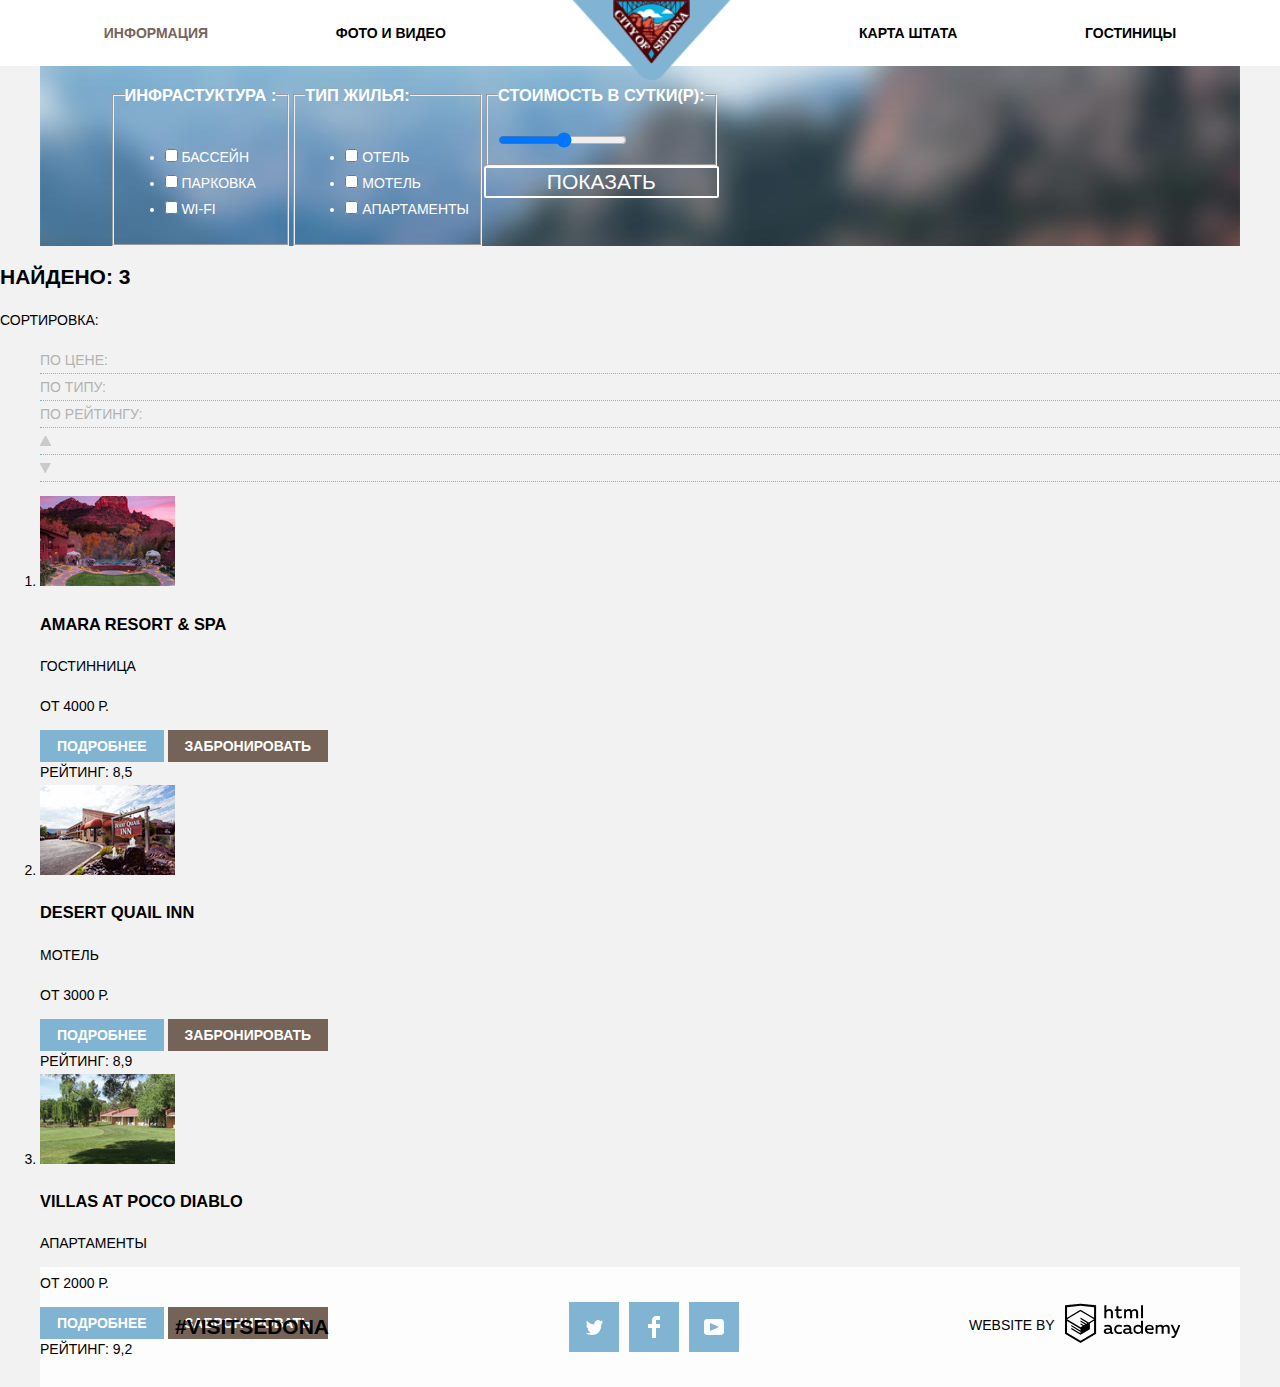
==== hotels.html @ 87884ed4 "сменил дирректорию, пофиксил js, закончил оформление главной страницы" ====
<!DOCTYPE HTML>
<html lang="ru">

<head>
    <meta charset="utf-8">
    <title>Седона</title>
    <link href="css/normalize.css" rel="stylesheet">
    <link href="css/style.css" rel="stylesheet">
</head>

<body class="inner-page">
    <header class="main-header">
        <nav class="main-navigation">
            <div class="container">
                <ul class="site-navigation">
                    <li class="active"><a href="#">информация</a></li>
                    <li><a href="#">фото и видео</a></li>
                    <li><a class="main-header-logo"><img src="img/main-logo.png" alt="логотип Седона"></a></li>
                    <li><a href="#">карта штата</a></li>
                    <li><a href="#">гостиницы</a></li>
                </ul>
            </div>
        </nav>
    </header>
    <main class="main">
        <div class="search-container">
            <form class="search-characteristic" method="get" action="https://echo.htmlacademy.ru">
                <div class="search-first">
                <fieldset class="search-infrastructure">
                    <legend>
                        <h3>инфрастуктура :</h3>
                    </legend>
                    <ul>
                        <li>
                            <input type="checkbox" name="pool" id="pool">
                            <label for="pool">бассейн</label>

                        </li>
                        <li>
                            <input type="checkbox" name="parking" id="parking">
                            <label for="parking">парковка</label>

                        </li>
                        <li>
                            <input type="checkbox" name="wi-fi" id="wi-fi">
                            <label for="wi-fi">wi-fi</label>
                        </li>
                    </ul>
                </fieldset>
                <fieldset class="search-house">
                    <legend>
                        <h3>тип жилья:</h3>
                    </legend>
                    <ul>
                        <li>
                            <input type="checkbox" name="hotel" id="hotel">
                            <label for="hotel">отель</label>
                        </li>
                        <li>
                            <input type="checkbox" name="motel" id="motel">
                            <label for="motel">мотель</label>
                        </li>
                        <li>
                            <input type="checkbox" name="apartment" id="apartment">
                            <label for="apartment">апартаменты</label>
                        </li>
                    </ul>
                </fieldset>
                </div>
                <div class="search-second">
                <fieldset class="search-coast">
                    <legend>
                        <h3>стоимость в сутки(р):</h3>
                    </legend>
                    <input type="range" id="coast" name="coast" min="0" max="3500" step="100">
                    <output name="coast"></output>
                </fieldset>
                <button type="submit">показать</button>
                </div>
            </form>
        </div>

        <section class="search-list">
            <div class="search-head">
                <h2>найдено: 3</h2>
                <p>сортировка:</p>
                <ul class="sort-by">
                    <li>по цене:</li>
                    <li>по типу:</li>
                    <li>по рейтингу:</li>
                    <li class="icon-up"><svg version="1.1" id="icon-up-dir" xmlns="http://www.w3.org/2000/svg" xmlns:xlink="http://www.w3.org/1999/xlink" x="0px" y="0px" width="11px" height="10px" viewBox="0 0 11 10" enable-background="new 0 0 11 10" xml:space="preserve">
                            <polygon points="5.5,0 0,10 11,10 " />
                        </svg></li>
                    <li class="icon-down"><svg version="1.1" id="icon-down-dir" xmlns="http://www.w3.org/2000/svg" xmlns:xlink="http://www.w3.org/1999/xlink" x="0px" y="0px" width="11px" height="10px" viewBox="0 0 11 10" enable-background="new 0 0 11 10" xml:space="preserve">
                            <polyline points="5.5,10 0,0 11,0 " />
                        </svg></li>
                </ul>
            </div>
            <div class="search-results">
                <ol>
                    <li class="search-item">
                        <a href="#">
                            <img src="img/amara-res.jpg" alt="Amara resort & spa">
                            <h3>Amara resort & spa</h3>
                        </a>
                        <p>гостинница</p>
                        <p>от 4000 р.</p>
                        <a class="button-info" href="#"><span>подробнее</span></a>
                        <a class="button-reserve" href="#"><span>забронировать</span></a>
                        <div class="stars"></div>
                        <div class="rating">рейтинг: 8,5</div>
                    </li>
                    <li class="search-item">
                        <a href="#">
                            <img src="img/desert-qua.jpg" alt="Desert Quail Inn">
                            <h3>Desert Quail Inn</h3>
                        </a>
                        <p>мотель</p>
                        <p>от 3000 р.</p>
                        <a class="button-info" href="#"><span>подробнее</span></a>
                        <a class="button-reserve" href="#"><span>забронировать</span></a>
                        <div class="stars"></div>
                        <div class="rating">рейтинг: 8,9</div>
                    </li>
                    <li class="search-item">
                        <a href="#">
                            <img src="img/villas-poco.jpg" alt="Villas at Poco Diablo">
                            <h3>Villas at Poco Diablo</h3>
                        </a>
                        <p>апартаменты</p>
                        <p>от 2000 р.</p>
                        <a class="button-info" href="#"><span>подробнее</span></a>
                        <a class="button-reserve" href="#"><span>забронировать</span></a>
                        <div class="stars"></div>
                        <div class="rating">рейтинг: 9,2</div>
                    </li>
                </ol>
            </div>
        </section>


    </main>
    <footer>
        <div class="footer-container">
            <p class="footer-tag">#visitsedona</p>
            <ul class="social-links">
                <li>
                    <a class="social-item" href="#">
                        <svg xmlns="http://www.w3.org/2000/svg" width="17px" height="15px" viewBox="0 0 17 15">
                            <path fill="#FFFFFF" d="M10.95,0.144c1.685-0.496,2.984,0.27,3.577,1.179c0.673-0.231,1.331-0.481,2.011-0.708
			c-0.004,0.861-0.522,1.513-0.857,1.768c0.685,0.17,1.304-0.491,1.304-0.491c-0.169,1-1.006,1.788-1.563,2.024
			c-0.231,6.75-3.175,11.217-10.077,11.082c-0.522,0,0.075,0-0.446,0c-0.41,0-4.164-0.46-4.898-1.887
			c2.271,0.196,3.893-0.422,4.693-1.177c-0.96-0.3-2.679-0.477-2.979-2.95C2.064,9.09,2.279,9.212,2.905,9.103
			C1.705,8.247,0.374,7.53,0.448,5.33c0.285,0.328,1.067,0.536,1.34,0.472c-0.703-0.241-1.97-3.36-0.894-4.952
			c1.818,1.854,3.735,3.606,7.152,3.773C8.254,2.33,9.183,0.793,10.95,0.144z"/>
                        </svg>
                    </a>
                </li>
                <li>
                    <a class="social-item" href="#">
                        <svg xmlns="http://www.w3.org/2000/svg" width="12px" height="22px" viewBox="0 0 12 22">
                            <path fill="#FFFFFF" d="M12,4V0H8C5.791,0,4,1.791,4,4v4H0v4h4v10h4V12h4V8H8V4H12z"/>
                        </svg>
                    </a>
                    
                </li>
                <li>
                    <a class="social-item" href="#">
                        <svg xmlns="http://www.w3.org/2000/svg" width="20px" height="16px" viewBox="0 0 20 16">
                            <path fill="#FFFFFF" d="M17,0H3C1.35,0,0,1.35,0,3v10c0,1.65,1.35,3,3,3h14c1.65,0,3-1.35,3-3V3C20,1.35,18.65,0,17,0z
	 M6.027,11.998V4.002L15.014,8L6.027,11.998z"/>
                        </svg>
                    </a>
                </li>
            </ul>
            <a href="#" class="academy-link">
                    <p>website by</p>
                    <div><svg xmlns="http://www.w3.org/2000/svg" viewBox="0 0 113 39" width="115" height="41">
                    <title>logo_name</title>
                    <path fill="#000" d="M401.93,351.51a2.07,2.07,0,0,0,.58-0.11v1.4a3.41,3.41,0,0,1-1.24.22,1.75,1.75,0,0,1-1.75-1,5.08,5.08,0,0,1-3.3,1.13c-1.59,0-3.06-.87-3.06-2.68,0-2.24,2.08-2.93,3.9-2.93a11.63,11.63,0,0,1,2.28.26v-0.31c0-1.09-.8-1.86-2.3-1.86a7.79,7.79,0,0,0-3.15.67v-1.79a10.72,10.72,0,0,1,3.35-.58c2.48,0,4,1.18,4,3.83v3.14A0.57,0.57,0,0,0,401.93,351.51Zm-6.76-1.19a1.42,1.42,0,0,0,1.64,1.29,3.56,3.56,0,0,0,2.53-1V349.1a10.21,10.21,0,0,0-1.9-.22C396.34,348.89,395.17,349.23,395.17,350.33Z" transform="translate(-355.09 -323.29)" />
                    <path fill="#000" d="M408.15,343.91a5.29,5.29,0,0,1,2.7.67v1.79a4.28,4.28,0,0,0-2.42-.73,2.89,2.89,0,1,0,0,5.76,5.26,5.26,0,0,0,2.55-.67v1.8a6.58,6.58,0,0,1-2.9.6,4.42,4.42,0,0,1-4.72-4.54A4.54,4.54,0,0,1,408.15,343.91Z" transform="translate(-355.09 -323.29)" />
                    <path fill="#000" d="M420.93,351.51a2.07,2.07,0,0,0,.58-0.11v1.4a3.41,3.41,0,0,1-1.24.22,1.75,1.75,0,0,1-1.75-1,5.08,5.08,0,0,1-3.3,1.13c-1.59,0-3.06-.87-3.06-2.68,0-2.24,2.08-2.93,3.9-2.93a11.63,11.63,0,0,1,2.28.26v-0.31c0-1.09-.8-1.86-2.3-1.86a7.79,7.79,0,0,0-3.15.67v-1.79a10.72,10.72,0,0,1,3.35-.58c2.48,0,4,1.18,4,3.83v3.14A0.57,0.57,0,0,0,420.93,351.51Zm-6.76-1.19a1.42,1.42,0,0,0,1.64,1.29,3.56,3.56,0,0,0,2.53-1V349.1a10.21,10.21,0,0,0-1.9-.22C415.33,348.89,414.17,349.23,414.17,350.33Z" transform="translate(-355.09 -323.29)" />
                    <path fill="#000" d="M431.76,340.14V352.9H430v-1.39a4.07,4.07,0,0,1-3.35,1.62,4.62,4.62,0,0,1,0-9.22,4,4,0,0,1,3.15,1.37v-5.14h2ZM427,345.62a2.9,2.9,0,0,0,0,5.8,3,3,0,0,0,2.79-1.84v-2.13A3.06,3.06,0,0,0,427,345.62Z" transform="translate(-355.09 -323.29)" />
                    <path fill="#000" d="M438.08,343.91c3.48,0,4.68,2.81,4.12,5.34h-6.58c0.22,1.57,1.75,2.22,3.35,2.22a6.41,6.41,0,0,0,2.77-.62v1.68a7.5,7.5,0,0,1-3.14.6c-2.68,0-5-1.53-5-4.61A4.39,4.39,0,0,1,438.08,343.91Zm0.09,1.62a2.39,2.39,0,0,0-2.57,2.26h4.85A2.06,2.06,0,0,0,438.17,345.53Z" transform="translate(-355.09 -323.29)" />
                    <path fill="#000" d="M444.19,352.9v-8.75h1.73v1.09a4,4,0,0,1,2.92-1.33,3,3,0,0,1,2.73,1.4,4.33,4.33,0,0,1,3.06-1.4,3.21,3.21,0,0,1,3.32,3.52v5.47h-2v-5.41a1.67,1.67,0,0,0-1.73-1.84,2.94,2.94,0,0,0-2.17,1.18c0,0.2,0,.4,0,0.6v5.47h-2v-5.41a1.67,1.67,0,0,0-1.73-1.84,3.11,3.11,0,0,0-2.32,1.35v5.91h-2Z" transform="translate(-355.09 -323.29)" />
                    <path fill="#000" d="M466.56,344.15h2l-4.1,9.93c-0.95,2.28-2.19,3-3.52,3a5,5,0,0,1-1.15-.15v-1.66a3,3,0,0,0,.89.13c0.95,0,1.66-.67,2.17-2l0.18-.44-4.16-8.82H461l3,6.6Z" transform="translate(-355.09 -323.29)" />
                    <path fill="#000" d="M395.75,324.82v5a4,4,0,0,1,2.83-1.2,3.41,3.41,0,0,1,3.61,3.57v5.41h-2v-5.16a1.9,1.9,0,0,0-2-2.1,3.08,3.08,0,0,0-2.44,1.46v5.8h-2V324.82h2Z" transform="translate(-355.09 -323.29)" />
                    <path fill="#000" d="M407.52,325.71v3.12h3.17v1.71h-3.17v4c0,1.15.53,1.53,1.66,1.53a4.71,4.71,0,0,0,1.77-.35v1.68a7.14,7.14,0,0,1-2.35.38,2.68,2.68,0,0,1-3-2.88v-4.38H404v-1.71h1.57v-2.64Z" transform="translate(-355.09 -323.29)" />
                    <path fill="#000" d="M413.19,337.58v-8.75h1.73v1.09a4,4,0,0,1,2.92-1.33,3,3,0,0,1,2.73,1.4,4.33,4.33,0,0,1,3.06-1.4,3.21,3.21,0,0,1,3.32,3.52v5.47h-2v-5.41a1.67,1.67,0,0,0-1.73-1.84,2.94,2.94,0,0,0-2.17,1.18c0,0.2,0,.4,0,0.6v5.47h-2v-5.41a1.67,1.67,0,0,0-1.73-1.84,3.11,3.11,0,0,0-2.32,1.35v5.91h-2Z" transform="translate(-355.09 -323.29)" />
                    <rect fill="#000" x="74.72" y="1.52" width="1.95" height="12.76" />
                    <path fill="#000" d="M370.53,323.31l-0.16,0-15.28,1.6v28L370.37,362l15.28-9.09v-28Zm13.12,28.45-13.28,7.9-13.28-7.9V340.28l13.22,7.87,0,1.43-9.07-5.4v1.38l9.11,5.47,0,1.46-9.1-5.42v1.38l9.11,5.47h0l9.19-5.5v-1.39h0v-4.52l4.1-2.45v11.67Zm0-13.16L380,340.74h0l-1.68,1-8-4.76v1.38l6.84,4.07-0.06,0-0.15.09-1,.57-5.64-3.36v1.38l4.45,2.65-1.05.7,0,0-3.36-2v1.38l2.21,1.3-2.25,1.35-13.16-7.82,13.17-7.92h0Zm0-1.39-13.35-7.87h0l-13.2,7.86v-10.5l13.28-1.39,13.28,1.39v10.51Z" transform="translate(-355.09 -323.29)" />
                </svg></div>
            </a>
        </div>
    </footer>
</body>

</html>
---- css/style.css ----
/* глобальная стилизация */
body {
    margin: 0;
    padding: 0;
    
    font-family: "PT Sans", Arial, sans-serif;
    font-size: 14px;
    line-height: 26px;
    font-weight: 400;
    color: #000;
    text-transform: uppercase;
    
    background-color: #f2f2f2;
}

a {
    text-decoration: none;
}

.container {
    display: flex;
    width: 1200px;
    margin: 0 auto;
    }

img {
    height: auto;
    max-height: 100%;
}
/* главная страница */
.main-navigation {
    color: #000;
    background-color: #fff;
    
}

.site-navigation{
    list-style: none;
    font-weight: 700;
    display: flex;
    flex-grow: 1;
    justify-content: space-around;
    padding: 20px 0;
    margin: 0;
    }

.site-navigation li:nth-child(3) {
    height: 0;
}

.main-navigation a {
    color: #000;
}

.main-navigation a:hover,
.main-navigation a:focus {
    color: #83b2d0;
}
.main-navigation a:active {
    color: #b2b2b2;
}
.main-navigation .active a {
    color: #76645a;
}

.main-header-logo {
    display: block;
}

.main-header-logo img{
    width: 158px;
    height: 80px;
    z-index: 2;
    margin-top: -20px;
}

.headline {
    background-color: #fff;
    background-image: url(../img/headline-background.jpg);
    text-align: center;
    width: 1200px;
    height: 510px;
    display: flex;
    flex-direction: column;
    justify-content: flex-end;
    align-items: center;
    margin: 0 auto;
}

.headline img:nth-child(1) {
    width: 458px;
    height: 352px;
    margin-bottom: 20px;
}
.headline img:nth-child(2) {
    width: 1200px;
    height: 57px;
}

.features-decription {
    display: flex;
    width: 1200px;
    margin: 0 auto;
    flex-direction: column;
    align-items: center;
    background-color: #fff;
}

.features-decription h2 {
    padding-top: 64px;
    margin: 0;
    text-align: center;
}

.features-decription p {
    margin: 0;
    padding-top: 26px; 
    color: #333333;
}

.features {
    display: flex;
    width: 1200px;
    margin: 0 auto;
    background-color: #fff;
    
}

.first-features {
    list-style: none;
    display: flex;
    flex-wrap: wrap;
    margin: 0;
    padding: 50px 0 0 0;
}

.first-features .main-features-item {
    display: flex;
    height: 256px;
    width: 400px;
    flex-grow: 1;
    background-color: #eeeeee;
    order: 2;
    
}

.main-features-item .main-features-text{
    text-align: center;
    width: 400px;
}

.main-features-text h3{
    font-size: 21px;
    line-height: 21px;
    font-weight: 400;
    margin: 44px auto 20px;
    max-width: 170px
}

.main-features-text p{
    margin: 18px auto;
    padding: 0;
    max-width: 290px;
    color: #333333;
}

.first-features .main-features-item:nth-child(1),
.first-features .main-features-item:nth-child(2){
    display: flex;
    background-color: #81b3d2;
    color: #fff;
    width: 1200px;
}

.first-features .main-features-item:nth-child(1){
    order: 0;
}

.first-features .main-features-item:nth-child(2) {
    flex-direction: row-reverse;
}

.main-features-item:nth-child(1) p,
.main-features-item:nth-child(2) p {
    color: #fff;
}

.main-features-item:nth-child(1) .img-city {
    background-image: url(../img/city-img.jpg);
    width: 800px;
    
}

.main-features-item:nth-child(2) .img-canyon {
    background-image: url(../img/canyon-img.jpg);
    width: 800px;
}

.secondary-features {
    list-style: none;
    display: flex;
    height: 330px;
    margin: 0;
    padding: 0;
}

.features-item {
    display: flex;
    flex-direction: column;
    width: 400px;
}

.features-item img {
    margin-top: 60px;
}

.features-item h3 {
    margin-top: 16px;
    align-self: center;
}

.features-item p {
    max-width: 290px;
    align-self: center;
    text-align: center
}


.search {
    display: flex;
    width: 1200px;
    margin: 0 auto;
    padding: 0;
    flex-direction: column;
    background-color: #fff;
}

.search h2 {
    margin: 50px auto 0;
    font-size: 28px;
}

.search p {
    margin: 30px auto;
    max-width: 480px;
    text-align: center;
}

.btn-search {
    font: inherit;
    
    width: 568px;
    height: 86px;
    border: none;
    background-color: #766357;
    margin: 12px auto 0;
    text-transform: uppercase;
    color: #fff;
    font-size: 21px;
    line-height: 26px;  
}

.btn-search:hover,
.btn-search:focus {
    background-color: #604e43;
}
.btn-search:active {
    background-color: #503e33;
    color: #857871;
}



.btn-find {
    font: inherit;
    
    width: 458px;
    height: 58px;
    background-color: #81b3d2;
    border: none;
    
    text-transform: uppercase;
    color: #fff;
    font-size: 21px;
    line-height: 26px;       
}
.btn-find:hover,
.btn-find:focus {
    background-color: #669ec0;
}
.btn-find:active{
    background-color: #5496bd;
    color: #7aadcb;
}

.map {
    font-weight: 700;
    background-image: url(../img/map-img.jpg);
    height: 595px;
    width: 1200px;
    margin: 0 auto;
    
}

.search-form-disabled {
    display: none;
}

.search-form-enabled {
    display: flex;
    justify-content: space-between;
    flex-wrap: wrap;
    background-color: #fff;
    box-sizing: border-box;
    margin: 0 auto;
    width: 570px;
    min-height: 395px;
    padding: 50px;
}

.search-form input{
    box-sizing: border-box;
    border: none;
    background-color: #f2f2f2;
    padding: 11px 10px;
}

.form-item{
    width: 100%;
    display: flex;
    justify-content: space-between;
    align-items: center;
    
}

.date-arrival input,
.date-departure input{
    width: 348px;
    font-weight: 700;
}

.mature,
.children{
    width: auto;
}

.mature input,
.children input{
    width: 114px;
    margin-left: 36px;
    text-align: center;
    font-weight: 700;
}

.search-form button{
    width: 100%;
}

.footer-container{
    display: flex;
    align-items: center;
    height: 120px;
    width: 1200px;
    margin: 0 auto;
    margin-top: -109px;
    background-color: rgba(255,255,255,0.8)
}

footer a {
    color: black
}

.social-links {
    list-style: none;
    display: flex;
    padding: 0;
    margin-left: 240px;
}

.social-item {
    display: flex;
    background-color: #81b3d2;
    width: 50px;
    height: 50px;
    margin-right: 10px;
    align-items: center;
    justify-content: center;
}

.social-item:nth-child(n3) {
    margin: 100px;   
}

.social-item:hover,
.social-item:focus {
    background-color: #669ec0;
}

.social-item:active path {
    fill: #88b6d1;
}

.social-item:active {
    background-color: #5496bd;
}

.academy-link {
    display: flex;
    align-items: center;
    margin-left: 220px;
}

.academy-link:hover path,
.academy-link:focus path,
.academy-link:hover rect,
.academy-link:focus rect{
    fill: #81b3d2;
}

.academy-link:active path,
.academy-link:active rect{
    fill: #bdbbbc;
}

.academy-link p {
    padding-right: 10px;
    padding-bottom: 5px;
}

.footer-tag{
    color: #000;
    font-size: 21px;
    line-height: 26px;
    font-weight: 700;
    margin-left: 135px;
}



/* вложеная страница */

.search-container {
    background-color: #fff;
    background-image: url(../img/filter-background.jpg);
    width: 1200px;
    margin: 0 auto;
    color: #fff;
    
}

.search-characteristic{
    display: flex;
}

.search-first {
    display: flex;
    margin-left: 70px;
}

.search-second {
    display: flex;
    flex-direction: column;
}

.search-characteristic button{
    font: inherit;
    border: 2px solid #fff;
    border-radius: 2px;
    background-color: rgba(0, 0, 0, 0);
    
    color: #fff;
    font-size: 21px;
    text-transform: uppercase;
}
.search-characteristic button:focus,
.search-characteristic button:hover{
    background-color: #fff;
    color: #000;
}

.search-item a {
    color: #000;
}
.search-item a:hover,
.search-item a:focus{
    color: #81b3d2;
}
.search-item a:active{
    color: #b2b2b2;
}

.sort-by {
    list-style: none;
}
#icon-up-dir,
#icon-down-dir{ 
    stroke:#cacaca; fill: #cacaca;
}
#icon-up-dir:hover,
#icon-down-dir:hover,
#icon-up-dir:focus,
#icon-down-dir:focus{
    stroke:#231f20; fill: #231f20;
}
#icon-up-dir:active,
#icon-down-dir:active{
    stroke:#81b3d2; fill: #81b3d2;
}

.sort-by li {
    color: #b2b2b2;
    border-bottom: dotted #81b3d2 1px;    
}

.sort-by li:focus,
.sort-by li:hover{
    color: #cde1ed;
}
.sort-by li:active{
    color: #000;
    border: none;
}

.button-info span{
    border: none;
    background-color: #81b3d2;
    padding: 8px 17px;
    
    font-weight: 700;
    color: #fff;
}
.button-info span:focus,
.button-info span:hover{
    background-color: #669ec0;
}
.button-info span:active{
    background-color: #5496bd;  
    color: #88b6d1;
}

.button-reserve span{
    border: none;
    background-color: #766357;
    padding: 8px 17px;
    
    font-weight: 700;
    color: #fff;
}
.button-reserve span:focus,
.button-reserve span:hover{
    background-color: #604e43;
}
.button-reserve span:active{
    background-color: #503e33;
    color: #857871;
}
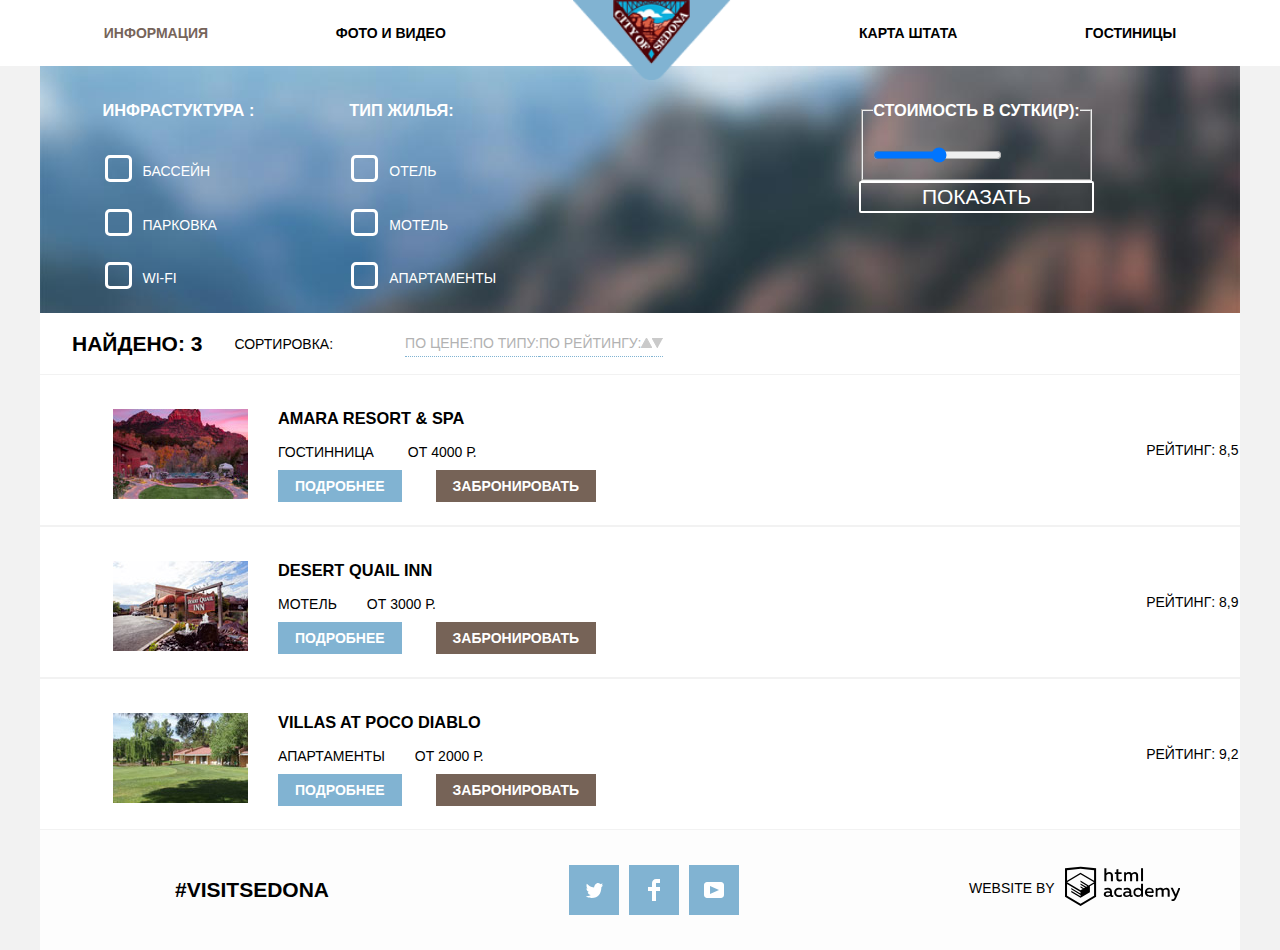
==== commit efec7ab4: "доверстал вложеную страницу(без функционала)" ====
--- a/hotels.html
+++ b/hotels.html
@@ -32,37 +32,55 @@
                     </legend>
                     <ul>
                         <li>
-                            <input type="checkbox" name="pool" id="pool">
-                            <label for="pool">бассейн</label>
-
-                        </li>
-                        <li>
-                            <input type="checkbox" name="parking" id="parking">
-                            <label for="parking">парковка</label>
-
-                        </li>
-                        <li>
-                            <input type="checkbox" name="wi-fi" id="wi-fi">
-                            <label for="wi-fi">wi-fi</label>
+                            <label class="hotel-checkbox">
+                                <input type="checkbox" name="hotel" class="visually-hidden">
+                                <span class="checkbox-indicator"></span>
+                            бассейн
+                            </label>
+                        </li>
+                        <li>
+                            <label class="hotel-checkbox">
+                                <input type="checkbox" name="hotel" class="visually-hidden">
+                                <span class="checkbox-indicator"></span>
+                            парковка
+                            </label>
+                        </li>
+                        <li>
+                            <label class="hotel-checkbox">
+                                <input type="checkbox" name="hotel" class="visually-hidden">
+                                <span class="checkbox-indicator"></span>
+                            wi-fi
+                            </label>
                         </li>
                     </ul>
                 </fieldset>
+                </div>
+                <div class="search-third">
                 <fieldset class="search-house">
                     <legend>
                         <h3>тип жилья:</h3>
                     </legend>
                     <ul>
                         <li>
-                            <input type="checkbox" name="hotel" id="hotel">
-                            <label for="hotel">отель</label>
-                        </li>
-                        <li>
-                            <input type="checkbox" name="motel" id="motel">
-                            <label for="motel">мотель</label>
-                        </li>
-                        <li>
-                            <input type="checkbox" name="apartment" id="apartment">
-                            <label for="apartment">апартаменты</label>
+                            <label class="hotel-checkbox">
+                                <input type="checkbox" name="hotel" class="visually-hidden">
+                                <span class="checkbox-indicator"></span>
+                            отель
+                            </label>
+                        </li>
+                        <li>
+                            <label class="hotel-checkbox">
+                                <input type="checkbox" name="hotel" class="visually-hidden">
+                                <span class="checkbox-indicator"></span>
+                            мотель
+                            </label>
+                        </li>
+                        <li>
+                            <label class="hotel-checkbox">
+                                <input type="checkbox" name="hotel" class="visually-hidden">
+                                <span class="checkbox-indicator"></span>
+                            апартаменты
+                            </label>
                         </li>
                     </ul>
                 </fieldset>
@@ -96,46 +114,53 @@
                         </svg></li>
                 </ul>
             </div>
-            <div class="search-results">
-                <ol>
+            <ol class="search-results">
                     <li class="search-item">
-                        <a href="#">
+                        <a href="#" class="img-item">
                             <img src="img/amara-res.jpg" alt="Amara resort & spa">
+                        </a>
+                        <div class="item-content">
                             <h3>Amara resort & spa</h3>
-                        </a>
-                        <p>гостинница</p>
-                        <p>от 4000 р.</p>
-                        <a class="button-info" href="#"><span>подробнее</span></a>
-                        <a class="button-reserve" href="#"><span>забронировать</span></a>
-                        <div class="stars"></div>
-                        <div class="rating">рейтинг: 8,5</div>
+                            <p><span>гостинница</span><span> от 4000 р.</span></p>
+                            <a class="button-info" href="#"><span>подробнее</span></a>
+                            <a class="button-reserve" href="#"><span>забронировать</span></a>
+                        </div>
+                        <div class="item-rate">
+                            <div class="stars"></div>
+                            <div class="rating">рейтинг: 8,5</div>
+                        </div>
                     </li>
                     <li class="search-item">
-                        <a href="#">
+                        <a href="#" class="img-item">
                             <img src="img/desert-qua.jpg" alt="Desert Quail Inn">
+                        </a>
+                        <div class="item-content">
                             <h3>Desert Quail Inn</h3>
-                        </a>
-                        <p>мотель</p>
-                        <p>от 3000 р.</p>
-                        <a class="button-info" href="#"><span>подробнее</span></a>
-                        <a class="button-reserve" href="#"><span>забронировать</span></a>
-                        <div class="stars"></div>
-                        <div class="rating">рейтинг: 8,9</div>
+                            <p><span>мотель</span><span>от 3000 р.</span></p>
+                            <a class="button-info" href="#"><span>подробнее</span></a>
+                            <a class="button-reserve" href="#"><span>забронировать</span></a>
+                        </div>
+                        <div class="item-rate">
+                            <div class="stars"></div>
+                            <div class="rating">рейтинг: 8,9</div>
+                        </div>
                     </li>
                     <li class="search-item">
-                        <a href="#">
+                        <a href="#" class="img-item">
                             <img src="img/villas-poco.jpg" alt="Villas at Poco Diablo">
+                        </a>
+                        <div class="item-content">
                             <h3>Villas at Poco Diablo</h3>
-                        </a>
-                        <p>апартаменты</p>
-                        <p>от 2000 р.</p>
-                        <a class="button-info" href="#"><span>подробнее</span></a>
-                        <a class="button-reserve" href="#"><span>забронировать</span></a>
-                        <div class="stars"></div>
-                        <div class="rating">рейтинг: 9,2</div>
+                            <p><span>апартаменты</span><span>от 2000 р.</span></p>
+                            <a class="button-info" href="#"><span>подробнее</span></a>
+                            <a class="button-reserve" href="#"><span>забронировать</span></a>
+                        </div>
+                        <div class="item-rate">
+                            <div class="stars"></div>
+                            <div class="rating">рейтинг: 9,2</div>
+                        </div>
                     </li>
                 </ol>
-            </div>
         </section>
 
 
--- a/css/style.css
+++ b/css/style.css
@@ -26,6 +26,24 @@
 img {
     height: auto;
     max-height: 100%;
+}
+
+.visually-hidden:not(:focus):not(:active),
+input[type="checkbox"].visually-hidden,
+input[type="radio"].visually-hidden {
+    position: absolute;
+    
+    width: 1px;
+    height: 1px;
+    margin: -1px;
+    border: 0;
+    padding: 0;
+    
+    white-space: nowrap;
+    
+    clip-path: insert(100%);
+    clip: rect(0 0 0 0);
+    overflow: hidden;
 }
 /* главная страница */
 .main-navigation {
@@ -445,21 +463,98 @@
     width: 1200px;
     margin: 0 auto;
     color: #fff;
-    
-}
-
+    padding-top: 15px;
+    
+}
+
+.search-characteristic {
+    display: flex;
+    
+}
+
+.search-infrastructure,
+.search-house {
+    border: 0;
+}
+
+.search-infrastructure ul,
+.search-house ul {
+    list-style: none;
+    display: flex;
+    flex-direction: column;
+    justify-content: space-around;
+    height: 160px;
+    margin: 0;
+}
+
+.search-infrastructure li,
+.search-house li {
+    position: relative;
+}
+
+.hotel-checkbox input[type="checkbox"] + .checkbox-indicator {
+    position: absolute;
+    top: -3px;
+    left: -38px;;
+    
+    width: 21px;
+    height: 21px;
+    border:3px solid #fff; 
+    border-radius: 5px;
+}
+
+.hotel-checkbox input[type="checkbox"]:focus + .checkbox-indicator {
+    border-color: #81b3d2;
+    outline: thin dotted;
+    outline: 5px auto -webkit-focus-ring-color;
+}
+
+.hotel-checkbox input[type="checkbox"]:checked + .checkbox-indicator::before {
+    content: "";
+    
+    position: absolute;
+    top: 8px;
+    left: 1px;
+    
+    width: 10px;
+    height: 4px;
+    
+    background-color: #fff;
+    
+    transform: rotate(45deg);
+}
+
+.hotel-checkbox input[type="checkbox"]:checked + .checkbox-indicator::after {
+    content: "";
+    
+    position: absolute;
+    top: 6px;
+    left: 5px;
+    
+    width: 20px;
+    height: 4px;
+    
+    background-color: #fff;
+    
+    transform: rotate(-45deg);
+}
 .search-characteristic{
     display: flex;
 }
 
 .search-first {
     display: flex;
+    margin-left: 50px;
+}
+
+.search-third {
     margin-left: 70px;
 }
 
 .search-second {
     display: flex;
     flex-direction: column;
+    margin-left: 350px;
 }
 
 .search-characteristic button{
@@ -478,9 +573,68 @@
     color: #000;
 }
 
-.search-item a {
+.search-head{
+    display: flex;
+    width: 1200px;
+    margin: 0 auto;
+    background-color: #fff;
+    align-items: center;
+}
+
+.search-head h2,
+.search-head p,
+.search-head ul{
+    margin-left: 32px;
+}
+
+.sort-by {
+    list-style: none;
+    display: flex;
+}
+
+.search-results{
+    list-style: none;
+    padding: 0;
+    margin: 0;
+    display: flex;
+    flex-wrap: wrap;
+}
+
+.search-item {
+    width: 1200px;
+    height: 150px;
+    margin: 1px auto;
+    background-color: #fff;
+    display: flex;
+    align-items: center; 
+}
+
+.search-item .img-item {
     color: #000;
-}
+    margin-left: 73px;
+    margin-top: 15px;
+}
+
+.search-item .item-content {
+    margin-left: 30px;
+    max-height: 90px;
+}
+
+.item-content h3 {
+    margin: 0;
+}
+.item-content p {
+    margin-top: 8px;
+    margin-bottom: 8px;
+}
+.item-content span{
+    margin-right: 30px;
+}
+
+.search-item .item-rate {
+    margin-left: 520px;
+}
+
 .search-item a:hover,
 .search-item a:focus{
     color: #81b3d2;
@@ -489,9 +643,7 @@
     color: #b2b2b2;
 }
 
-.sort-by {
-    list-style: none;
-}
+
 #icon-up-dir,
 #icon-down-dir{ 
     stroke:#cacaca; fill: #cacaca;
@@ -553,4 +705,8 @@
 .button-reserve span:active{
     background-color: #503e33;
     color: #857871;
+}
+
+.inner-page .footer-container{
+    margin: 0 auto;
 }